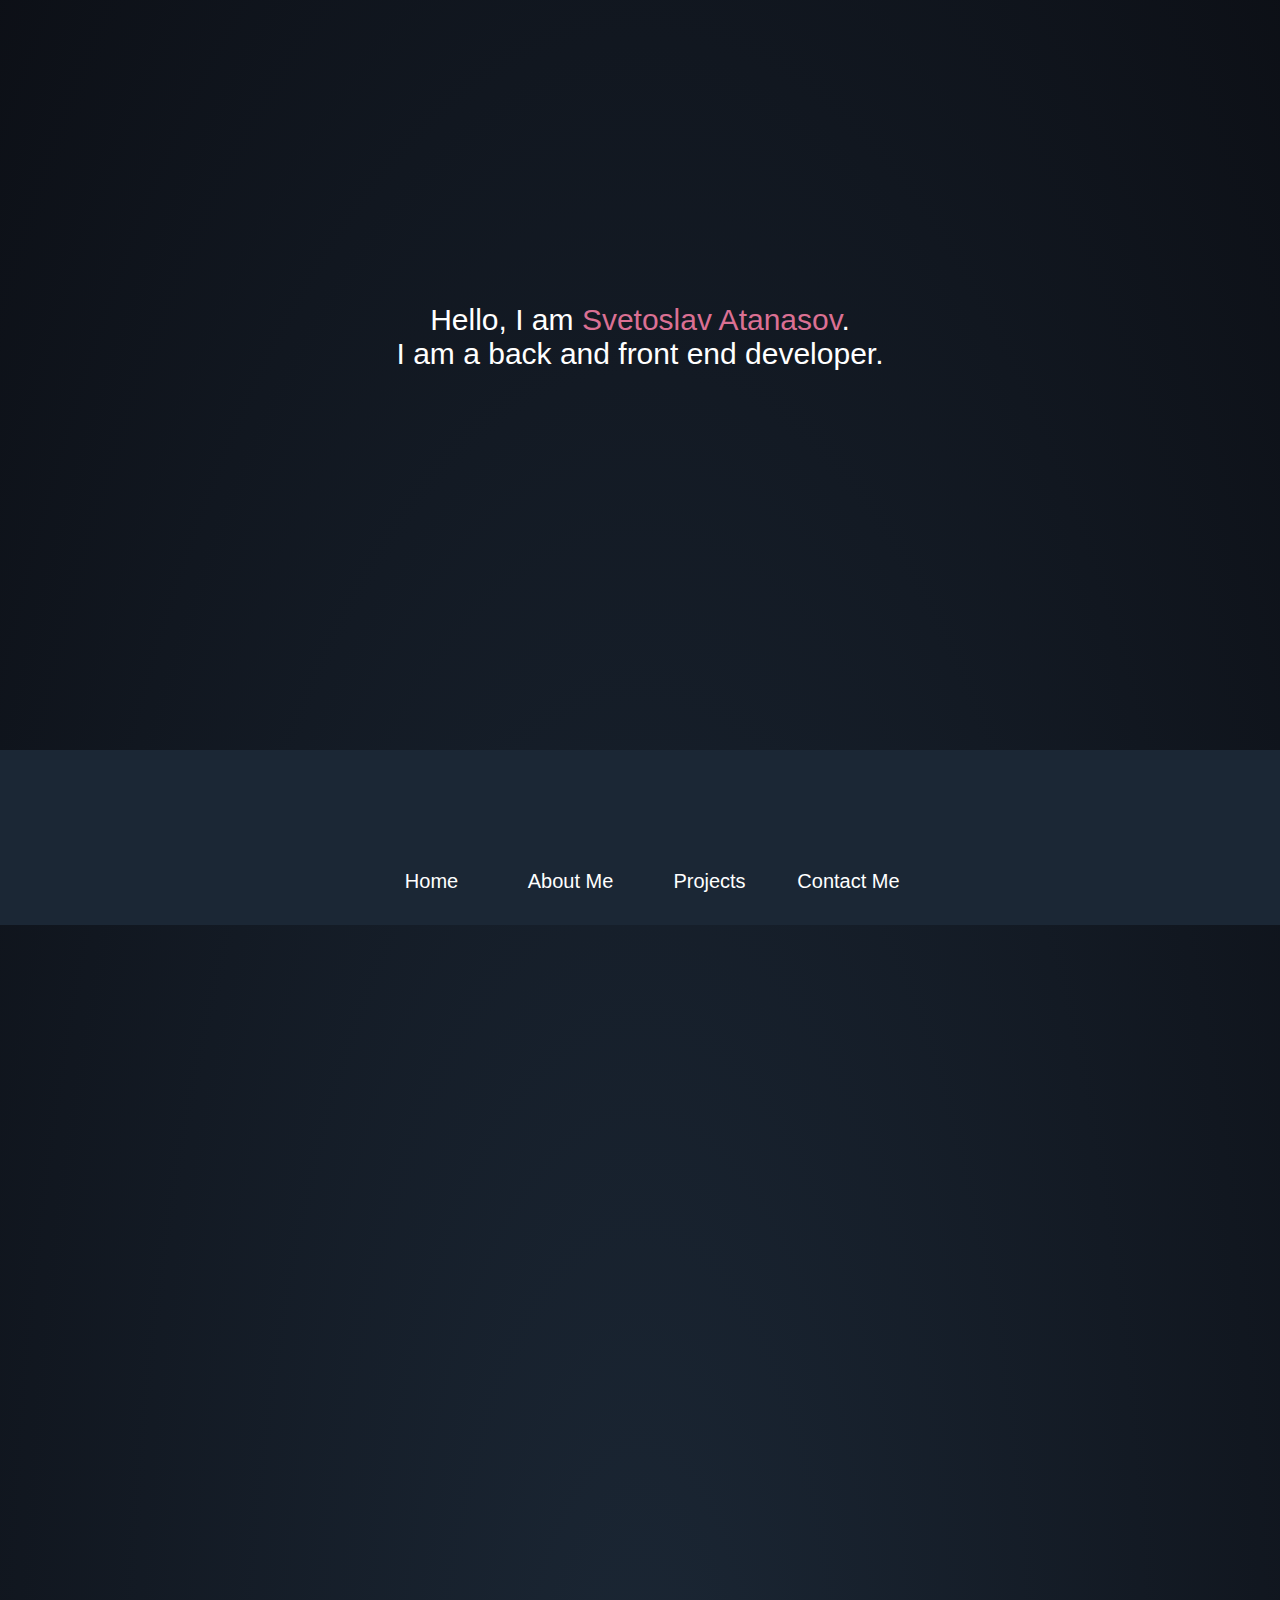
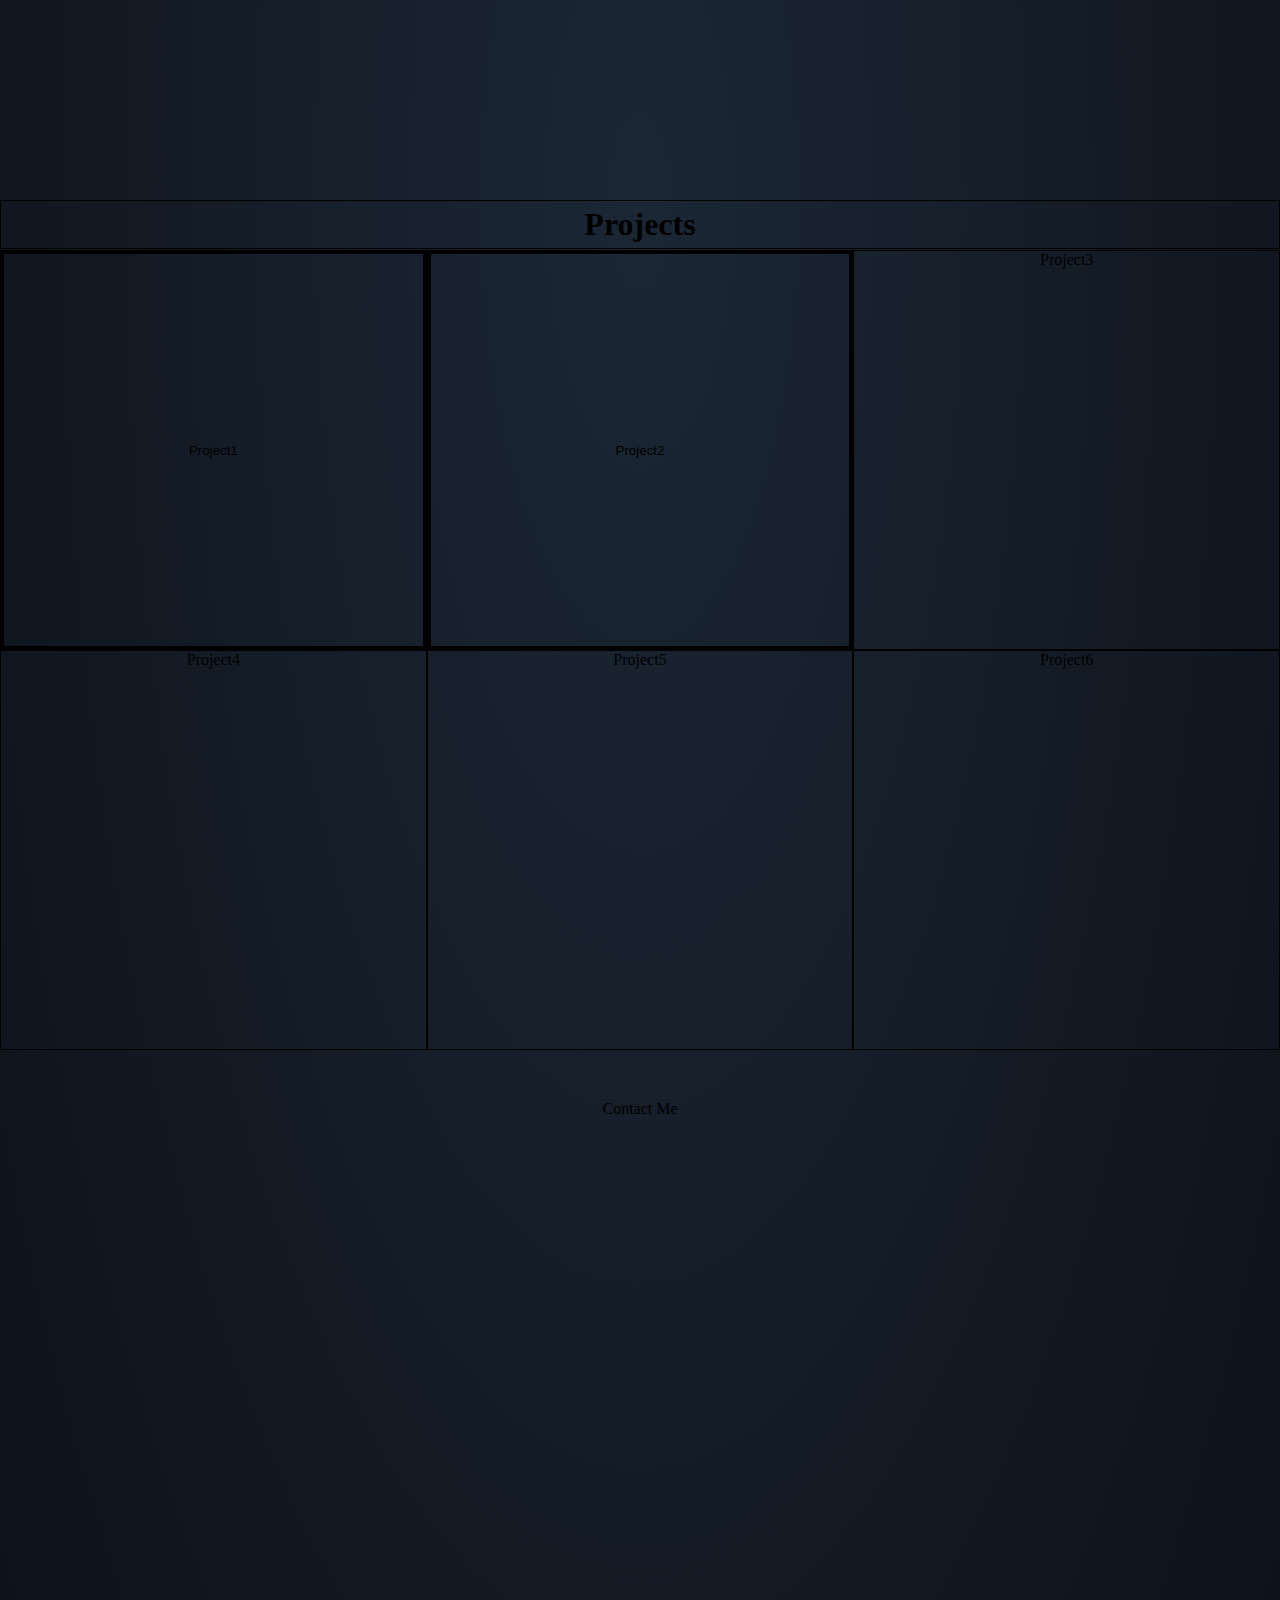
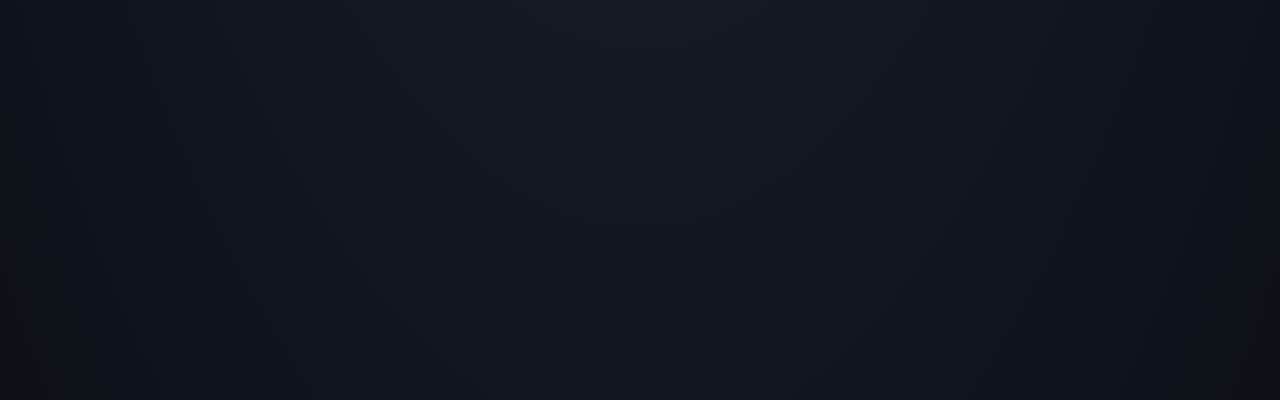
==== index.html @ 9bda0ac3 "Added Html, CSS and Js files" ====
<!DOCTYPE html>
<html lang="en">

<head>
    <meta charset="UTF-8">
    <meta http-equiv="X-UA-Compatible" content="IE=edge">
    <meta name="viewport" content="width=device-width, initial-scale=1.0">
    <title>Document</title>
    <link rel="stylesheet" href="style.css">
</head>

<body>
    <script src="Application/script.js"></script>
    <script src="https://unpkg.com/aos@2.3.1/dist/aos.js"></script>

    <div class="home" id="home">

        <div class="table" id="table">
            <nav class="navBar" id="navBar">
                <ul>
                    <li><a><button onclick="ScrollToTop()">Home</button></a></li>
                    <li><a><button onclick="ScrollToTop()">About Me</button></a></li>
                    <li><a><button onclick="ScrollToDivProjects()">Projects</button></a></li>
                    <li><a><button onclick="ScrollToDivContactMe()">Contact Me</button></a></li>
                </ul>
         </nav>
        </div>

        <p>Hello, I am <span>Svetoslav Atanasov</span>.
        <br> I am a back and front end developer. </p>
    </div>
    
    <div class="aboutMe" id="aboutMe">    
        <div class="mockup" id="mockup">
            <div class="topParts">
                <img src="https://d1xm195wioio0k.cloudfront.net/images/mockup/macbook-top.svg" alt="" class="top">
                <link href="https://unpkg.com/aos@2.3.1/dist/aos.css" rel="stylesheet">
                <img src="https://d1xm195wioio0k.cloudfront.net/images/mockup/macbook-cover.svg" alt="" class="cover">
            </div>

            <div class="bottomParts">
                <img src="https://d1xm195wioio0k.cloudfront.net/images/mockup/macbook-bottom.svg" alt="" class="bottom">
            </div>
        </div>
    </div>

    <div class="projects" id="projects">
        <h1 class="header">Projects</h1> 
        <div><button onclick="OpenProject1()">Project1</button></div>
        <div><button>Project2</button></div>
        <div>Project3</div>
        <div>Project4</div>
        <div>Project5</div>
        <div>Project6</div>
    </div>


    <div class="contactMe" id="contactMe">
        Contact Me
    </div>

    <script>AOS.init()</script>

</body>

</html>
---- style.css ----
html{
    scroll-behavior: smooth;
    background:radial-gradient(ellipse at center, #1b2735 0%, #090a0f 125%);
}

body{
    margin: 0px;
    overflow: scroll;
}

.home{
    margin: 0;
    padding: 0;
    width: 100vw;
    height: 100vh;
}

.home p{
    color: white;
    text-align: center;

    font-family: Verdana, Geneva, Tahoma, sans-serif;
    font-size: 30px;

    margin: auto;
    padding:10%;
}

.home span{
    color: palevioletred;
}

.aboutMe{
    width: 100vw;
    height: 100vh;
}

.mockup img{
    display: block;
    
    width: 500px;

    backface-visibility: hidden;
}

ul{
    margin: auto;
    padding: 0px;
    height: 175px;
    
    align-content: center;
    list-style-type: none;
    
    background-color: #1b2735;
  }

  li{
    display: inline;
    position:relative;

    top: 25%;
    padding: 5px;
  }

  .table{
      display: block;

      position: relative;
      top: 750px;

      width: 100vw;

      text-align: center;

      margin: 0 auto;
  }

  .sticky{
      z-index: 1;
      position: fixed;
      padding: 0px;
      width: 100vw;
      top:0px;
  }

 .navBar button {
     height: 75px;
      width: 125px;

      border:none;
      color: white;
      background-color:rgb(17, 25, 34,0);

      font-family: 'Segoe UI', Tahoma, Geneva, Verdana, sans-serif;
      font-size: 20px;

      cursor: pointer;

      border-top-left-radius: 10px;
      border-top-right-radius: 10px;
      border-bottom-left-radius: 10px;
      border-bottom-right-radius: 10px;

      transition:background-color 500ms;
 }

 .table button:focus{
    background-color: #10161f;
 }

 .navBar button:hover{
     background-color: rgb(255, 255, 255,0.5);
}
  
.mockup{
    position: absolute;
    left: 750px;
    perspective: 3000px;
    perspective-origin: 50% 100%;
}

.mockup .topParts{
    display: inline-block;
    position: relative;

    transform-style: preserve-3d;

    transform-origin: 50% 100%;
    transition: 1500ms transform;
}

.mockup .topParts .top{
    position: absolute; 
    transform-origin: 50% 100%;
    
    top:-7px;
    transform:rotateX(90deg);
}

.mockup:hover .topParts{
    transform:rotateX(0deg);
}

.mockup .topParts{
    transform:rotateX(-90deg);
}

.mockup .bottomParts .bottom{
    position: relative;
    transform:scale(1.1253,1);

    top:-6.5px;
}

.projects{
    display: grid;
    grid-template-columns: repeat(3, 3fr);
    grid-template-rows: 50px 1fr 1fr 50px;

   width: 100vw;
   height: 100vh;

   text-align: center;
}

.projects div{
    border:1px solid black;
}

.projects h1{
    border:0.5px solid black;
    padding: 5px;
}

.header{
    margin-top: auto;
    padding: 10px;
    gap: 0;
    
    grid-column-start: 1;
    grid-column-end: 4;
}

.contactMe{
    width: 100vw;
    height: 100vh;

    text-align: center;
}

.projects button{
    background-color: transparent;
    border: solid;

    cursor: pointer;

    width: 100%;
    height: 100%;
}
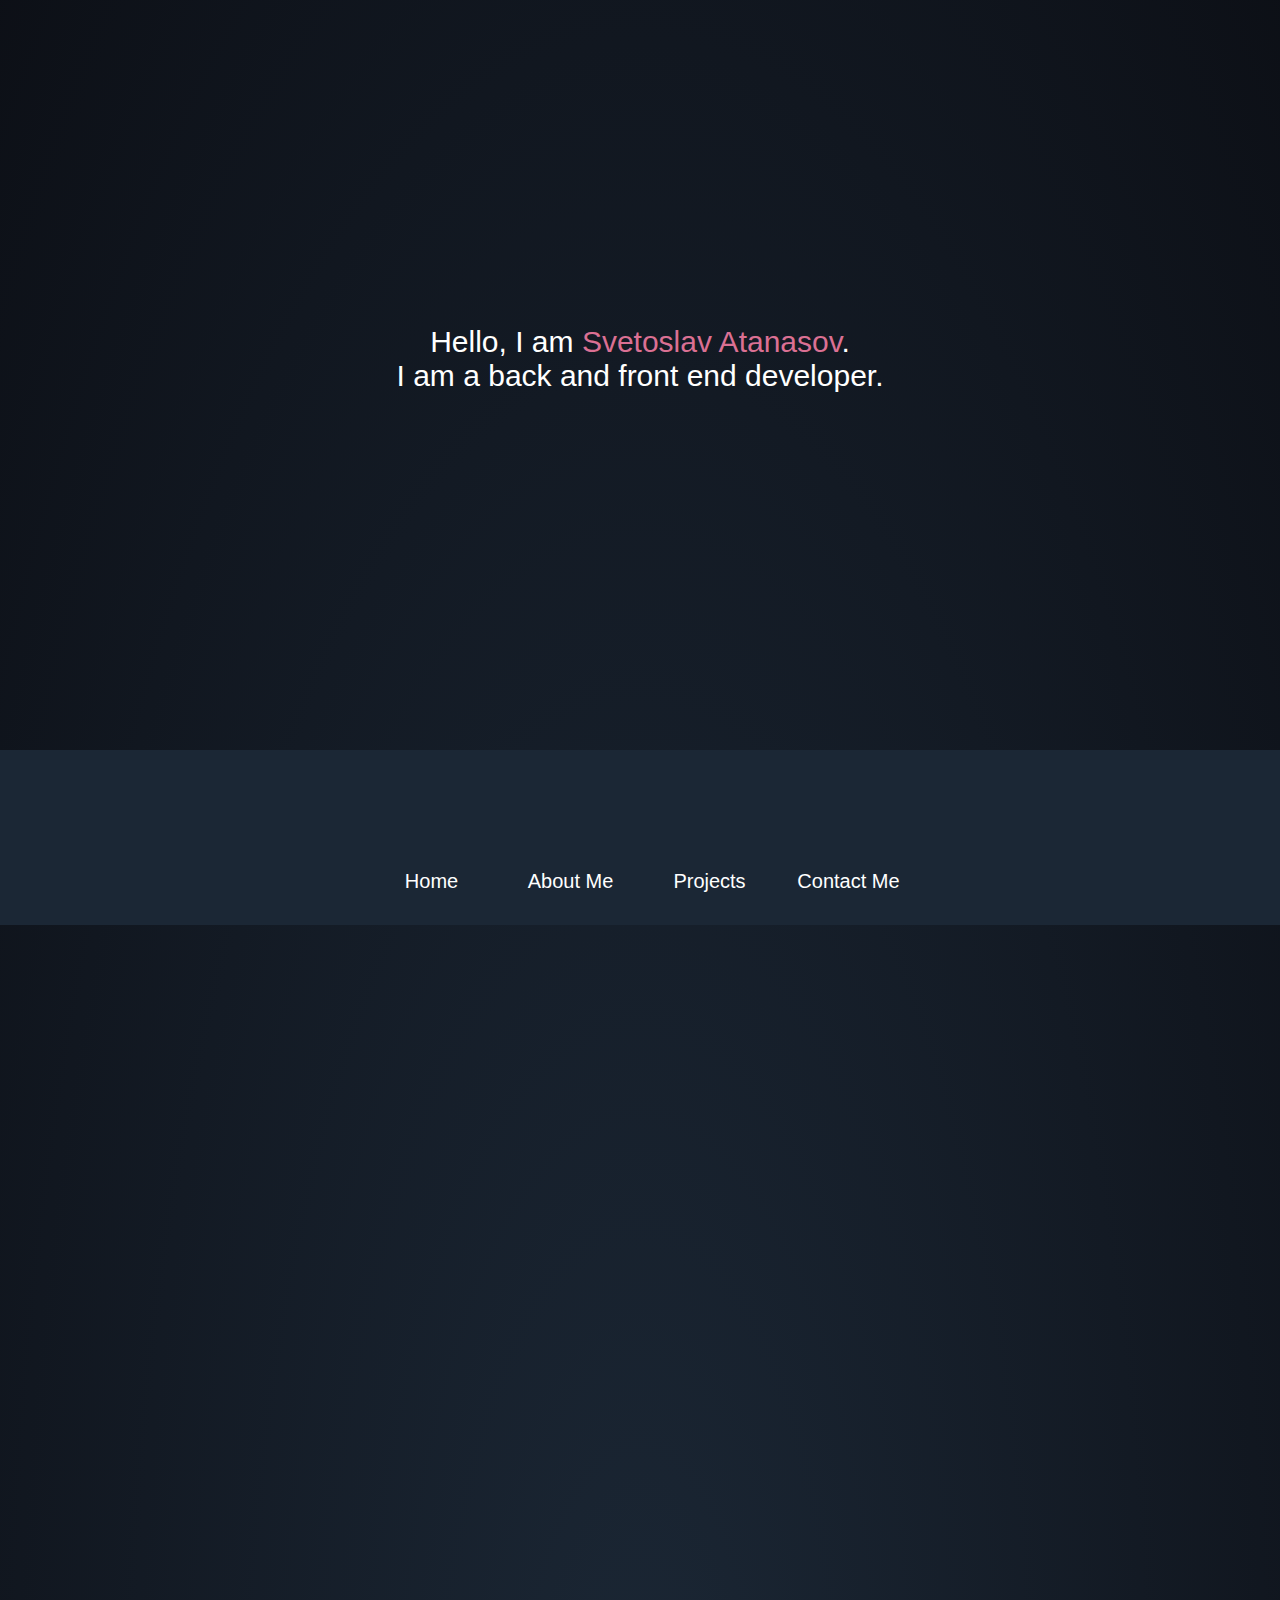
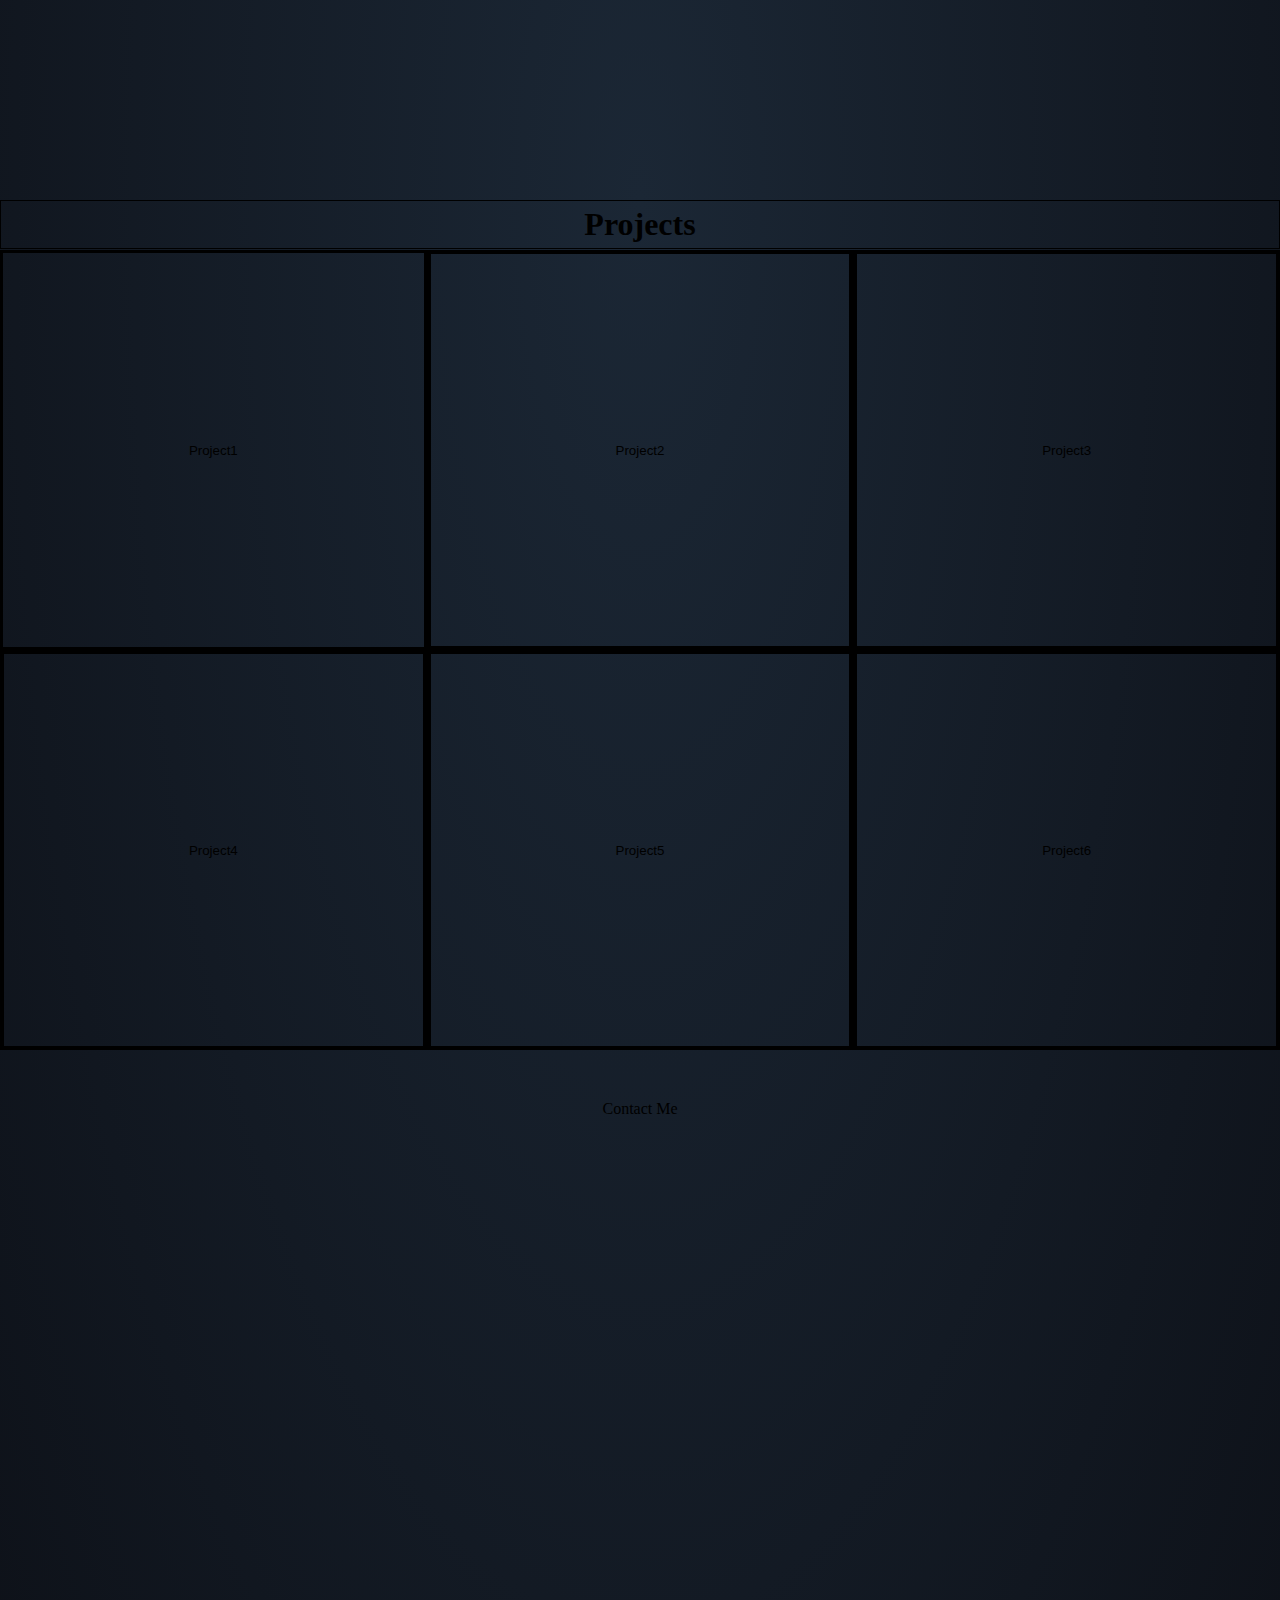
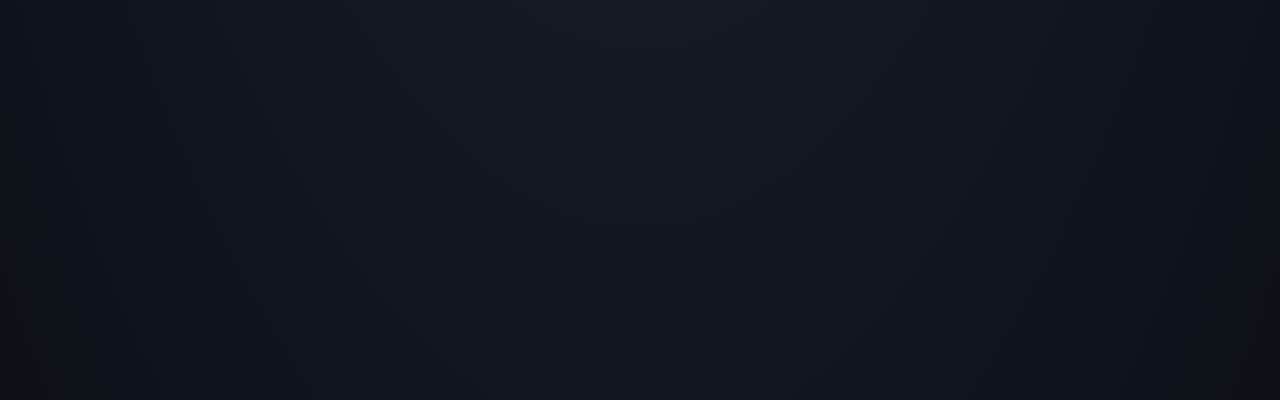
==== commit b65d24c1: "Fixed .home p padding and adjusted project buttons" ====
--- a/index.html
+++ b/index.html
@@ -46,12 +46,12 @@
 
     <div class="projects" id="projects">
         <h1 class="header">Projects</h1> 
-        <div><button onclick="OpenProject1()">Project1</button></div>
+        <button onclick="OpenProject1()">Project1</button>
         <div><button>Project2</button></div>
-        <div>Project3</div>
-        <div>Project4</div>
-        <div>Project5</div>
-        <div>Project6</div>
+        <div><button>Project3</button></div>
+        <div><button>Project4</button></div>
+        <div><button>Project5</button></div>
+        <div><button>Project6</button></div>
     </div>
 
 
--- a/style.css
+++ b/style.css
@@ -21,9 +21,8 @@
 
     font-family: Verdana, Geneva, Tahoma, sans-serif;
     font-size: 30px;
-
+    padding: 150px;
     margin: auto;
-    padding:10%;
 }
 
 .home span{
@@ -54,7 +53,7 @@
     background-color: #1b2735;
   }
 
-  li{
+  .navBar li{
     display: inline;
     position:relative;
 
@@ -181,19 +180,18 @@
     grid-column-end: 4;
 }
 
+.projects button{
+    background-color: transparent;
+    border: solid;
+    cursor: pointer;
+
+    width: 100%;
+    height: 100%;
+}
+
 .contactMe{
     width: 100vw;
     height: 100vh;
 
     text-align: center;
 }
-
-.projects button{
-    background-color: transparent;
-    border: solid;
-
-    cursor: pointer;
-
-    width: 100%;
-    height: 100%;
-}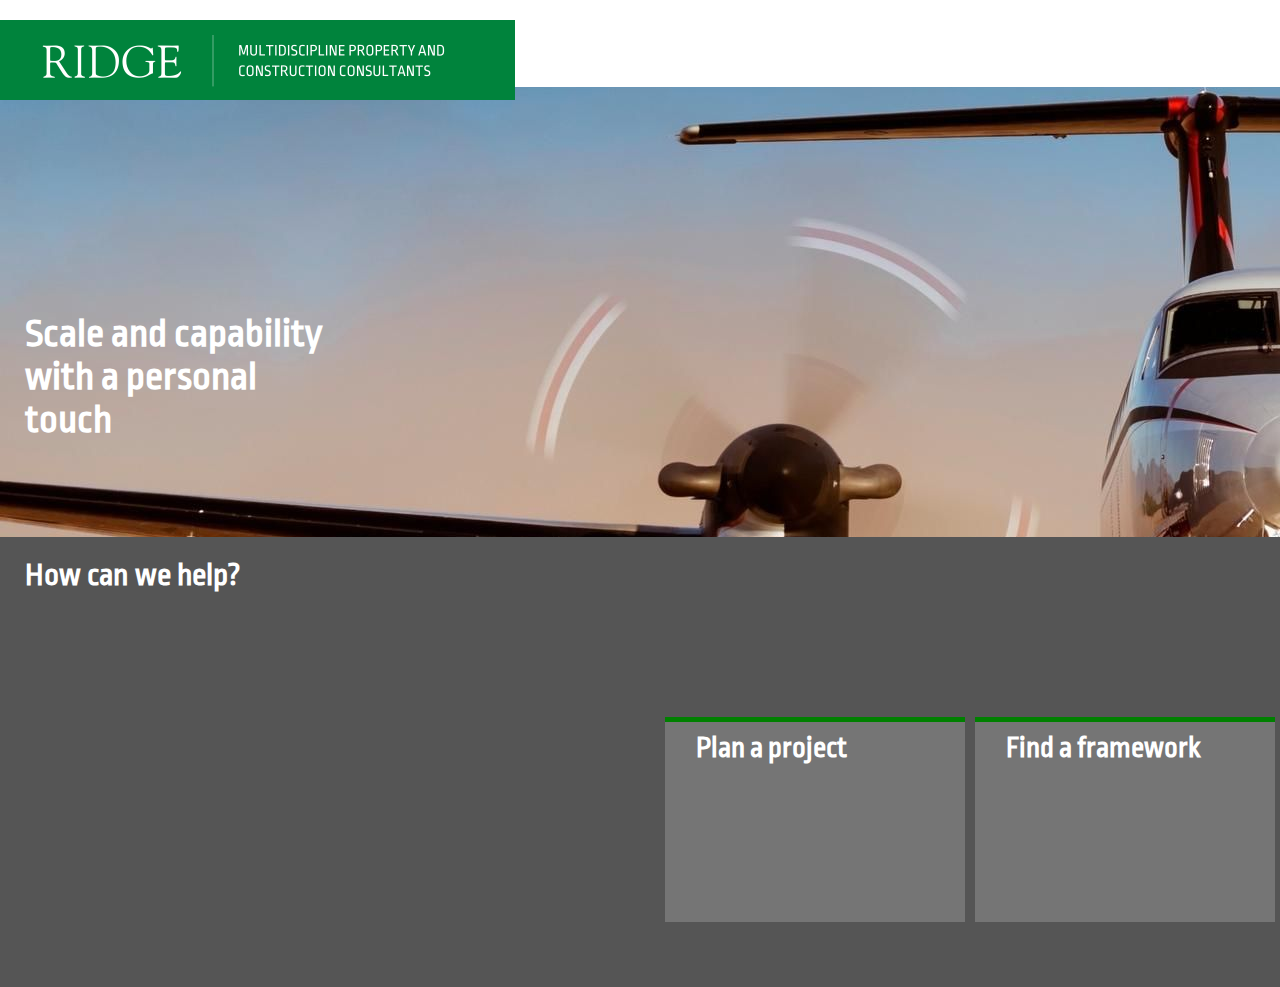
==== commit 182ca664: "Fix" ====
--- a/index.html
+++ b/index.html
@@ -1,66 +1,79 @@
 <!DOCTYPE html>
 <html lang="en">
-
 <head>
     <meta charset="UTF-8">
     <meta http-equiv="X-UA-Compatible" content="IE=edge">
-    <meta name="viewport" content="width=device-width, initial-scale=1.0">
-    <title>Document</title>
-    <link rel="stylesheet" href="style.css">
+    <meta name="viewport" content="width=\, initial-scale=1.0">
+    <title>WebPage</title>
+
+<script src="/logic.js"></script>
+<link rel="stylesheet" href="/style.css">
+<link rel="stylesheet" href="https://cdnjs.cloudflare.com/ajax/libs/font-awesome/4.7.0/css/font-awesome.min.css">
 </head>
+<body>
 
-<body>
-    <script src="Application/script.js"></script>
-    <script src="https://unpkg.com/aos@2.3.1/dist/aos.js"></script>
-
-    <div class="home" id="home">
-
-        <div class="table" id="table">
-            <nav class="navBar" id="navBar">
-                <ul>
-                    <li><a><button onclick="ScrollToTop()">Home</button></a></li>
-                    <li><a><button onclick="ScrollToTop()">About Me</button></a></li>
-                    <li><a><button onclick="ScrollToDivProjects()">Projects</button></a></li>
-                    <li><a><button onclick="ScrollToDivContactMe()">Contact Me</button></a></li>
-                </ul>
-         </nav>
+    <div class="Wrapper">
+        <div class="NavRectangle" id="NavRectangle">
+            <a href="#collapse" class="Icon" onclick="Expand()">
+                <i class="fa fa-bars"></i>
+            <a href="#Contact" class="Contact" id="Contact">Contact Us</a>
+            <a href="#Search">Search</a>
+            <a href="#About">About</a>
+        </a>
         </div>
-
-        <p>Hello, I am <span>Svetoslav Atanasov</span>.
-        <br> I am a back and front end developer. </p>
-    </div>
     
-    <div class="aboutMe" id="aboutMe">    
-        <div class="mockup" id="mockup">
-            <div class="topParts">
-                <img src="https://d1xm195wioio0k.cloudfront.net/images/mockup/macbook-top.svg" alt="" class="top">
-                <link href="https://unpkg.com/aos@2.3.1/dist/aos.css" rel="stylesheet">
-                <img src="https://d1xm195wioio0k.cloudfront.net/images/mockup/macbook-cover.svg" alt="" class="cover">
+        <div class="HomeSection" id="HomeSection">
+            <img src="/Images/RidgeMaxWidth1024px.png" class="RidgeMax">
+            <img src="/Images/RidgeMinWidth1024.png" class="RidgeMin">
+            
+            <h1 class="Slogan">Scale and capability <br> with a personal <br> touch</h1>
+        </div>
+    
+        <div class="HelpSection" id="HelpSection">
+            <h1>How can we help?</h1>
+            <div class="CarouselWrapper"> <!--Give max-width-->
+                <div class="ButtonWrapper">                
+                <button onclick="Increment(1)">
+                    
+                </button>
+                
+                <button onclick="Increment(-1)">
+                    
+                </button>
             </div>
 
-            <div class="bottomParts">
-                <img src="https://d1xm195wioio0k.cloudfront.net/images/mockup/macbook-bottom.svg" alt="" class="bottom">
+            <div class="SlideWrapper" id="SlideWrapper">                
+                <div class="Slide" id="Slide">
+                    <div class="GreenBar"></div>
+                    <button>
+                        <h1>Plan a project</h1>
+                    </button>
+                </div>
+
+                <div class="Slide1" id="Slide1">
+                    <div class="GreenBar"></div>
+                    <button>
+                        <h1>Find a framework</h1>
+                    </button>
+                </div>
+
+                <div class="Slide2" id="Slide2">
+                    <div class="GreenBar"></div>
+                    <button>
+                        <h1>Get a procurement strategy</h1>
+                    </button>
+                </div>
+
+                <div class="Slide3" id="Slide3">
+                    <div class="GreenBar"></div>
+                    <button>
+                        <h1>Sustainability advice</h1>
+                    </button>
+                </div>
+            </div>
             </div>
         </div>
     </div>
 
-    <div class="projects" id="projects">
-        <h1 class="header">Projects</h1> 
-        <button onclick="OpenProject1()">Project1</button>
-        <div><button>Project2</button></div>
-        <div><button>Project3</button></div>
-        <div><button>Project4</button></div>
-        <div><button>Project5</button></div>
-        <div><button>Project6</button></div>
-    </div>
-
-
-    <div class="contactMe" id="contactMe">
-        Contact Me
-    </div>
-
-    <script>AOS.init()</script>
-
 </body>
-
 </html>--- a/style.css
+++ b/style.css
@@ -1,197 +1,409 @@
-html{
-    scroll-behavior: smooth;
-    background:radial-gradient(ellipse at center, #1b2735 0%, #090a0f 125%);
-}
-
-body{
-    margin: 0px;
-    overflow: scroll;
-}
-
-.home{
-    margin: 0;
-    padding: 0;
-    width: 100vw;
-    height: 100vh;
-}
-
-.home p{
-    color: white;
-    text-align: center;
-
-    font-family: Verdana, Geneva, Tahoma, sans-serif;
-    font-size: 30px;
-    padding: 150px;
-    margin: auto;
-}
-
-.home span{
-    color: palevioletred;
-}
-
-.aboutMe{
-    width: 100vw;
-    height: 100vh;
-}
-
-.mockup img{
-    display: block;
-    
-    width: 500px;
-
-    backface-visibility: hidden;
-}
-
-ul{
-    margin: auto;
-    padding: 0px;
-    height: 175px;
-    
-    align-content: center;
-    list-style-type: none;
-    
-    background-color: #1b2735;
-  }
-
-  .navBar li{
-    display: inline;
-    position:relative;
-
-    top: 25%;
-    padding: 5px;
-  }
-
-  .table{
-      display: block;
-
-      position: relative;
-      top: 750px;
-
-      width: 100vw;
-
-      text-align: center;
-
-      margin: 0 auto;
-  }
-
-  .sticky{
-      z-index: 1;
-      position: fixed;
-      padding: 0px;
-      width: 100vw;
-      top:0px;
-  }
-
- .navBar button {
-     height: 75px;
-      width: 125px;
-
-      border:none;
-      color: white;
-      background-color:rgb(17, 25, 34,0);
-
-      font-family: 'Segoe UI', Tahoma, Geneva, Verdana, sans-serif;
-      font-size: 20px;
-
-      cursor: pointer;
-
-      border-top-left-radius: 10px;
-      border-top-right-radius: 10px;
-      border-bottom-left-radius: 10px;
-      border-bottom-right-radius: 10px;
-
-      transition:background-color 500ms;
- }
-
- .table button:focus{
-    background-color: #10161f;
- }
-
- .navBar button:hover{
-     background-color: rgb(255, 255, 255,0.5);
-}
-  
-.mockup{
+/*#region Fonts*/
+@font-face {
+    font-family: firstFont;
+    src: url(/Fonts/RopaSans-Regular.ttf);
+}
+/*#endregion*/
+
+/*#region Transition before 1024px*/
+@media screen and (max-width: 1024px){
+    body{
+        margin: 0;
+    }
+
+/*#region NavRectangle*/
+.RidgeMax{
     position: absolute;
-    left: 750px;
-    perspective: 3000px;
-    perspective-origin: 50% 100%;
-}
-
-.mockup .topParts{
-    display: inline-block;
-    position: relative;
-
-    transform-style: preserve-3d;
-
-    transform-origin: 50% 100%;
-    transition: 1500ms transform;
-}
-
-.mockup .topParts .top{
-    position: absolute; 
-    transform-origin: 50% 100%;
-    
-    top:-7px;
-    transform:rotateX(90deg);
-}
-
-.mockup:hover .topParts{
-    transform:rotateX(0deg);
-}
-
-.mockup .topParts{
-    transform:rotateX(-90deg);
-}
-
-.mockup .bottomParts .bottom{
-    position: relative;
-    transform:scale(1.1253,1);
-
-    top:-6.5px;
-}
-
-.projects{
-    display: grid;
-    grid-template-columns: repeat(3, 3fr);
-    grid-template-rows: 50px 1fr 1fr 50px;
-
-   width: 100vw;
-   height: 100vh;
-
-   text-align: center;
-}
-
-.projects div{
-    border:1px solid black;
-}
-
-.projects h1{
-    border:0.5px solid black;
-    padding: 5px;
-}
-
-.header{
-    margin-top: auto;
-    padding: 10px;
-    gap: 0;
-    
-    grid-column-start: 1;
-    grid-column-end: 4;
-}
-
-.projects button{
-    background-color: transparent;
-    border: solid;
-    cursor: pointer;
-
-    width: 100%;
-    height: 100%;
-}
-
-.contactMe{
-    width: 100vw;
-    height: 100vh;
-
-    text-align: center;
-}
+    top: 20px;
+}
+
+.RidgeMin{
+    display: none;
+}
+
+    .NavRectangle{
+        height: 50px;
+
+        background-color: white;
+    }
+
+    .NavRectangle a{
+        float: right;
+        margin-top: 15px;
+        padding: 5px 10px;
+
+        text-decoration: none;
+        font-size: 24pt;
+        font-family: firstFont;
+        color: black;
+
+        border-top-left-radius: 10px ;
+        border-top-right-radius: 10px ;
+        border-bottom-right-radius: 10px ;
+        border-bottom-left-radius: 10px ;
+    }
+
+    .NavRectangle a.Icon{
+        float: right;
+        display: block;
+    }
+
+    .NavRectangle.Responsive a.Icon{
+        position: absolute;
+        top: 0px;
+        right: 0px;
+    }
+
+    .NavRectangle a{
+        display: none;
+    }
+
+    .NavRectangle.Responsive a:not(:first-child){
+        position: relative; 
+        display: block;
+        float: none;
+
+        top: 155%;
+        
+        margin-top: 0px;
+        margin-left: auto;
+
+        padding: 0px;
+        width: 200px;
+
+        background-color: white;
+        text-decoration: none;
+        text-align: center;
+
+        border-top-left-radius:0px;
+        border-top-right-radius:0px;
+        border-bottom-right-radius:0px;
+        border-bottom-left-radius:0px;
+
+        border-style: solid;
+        border-color: black;
+        border-width: 1px;
+
+        animation: expand 250ms forwards;
+    }
+
+    .NavRectangle.Responsive a:focus{
+        background-color: grey;
+    }
+
+     .NavRectangle.Responsive a:nth-child(1){
+        position: absolute;
+    }
+
+    @keyframes expand {
+        from{
+           height: 0px;
+           opacity: 0;
+           color: transparent;
+        }
+
+        to{
+            height: 40px;
+            opacity: 1;
+            color:inherit;
+        }
+    }
+/*#endregion*/
+
+/*#region HomeSection*/
+    .HomeSection{
+       height: 50vh;
+       min-height: 480px;
+
+        background-image: url(/Images/wallpaperflare.com_wallpaper.png);
+        background-position: center;
+    }
+
+    .HomeSection h1{
+        position: relative;
+        top: 50%;
+        
+        margin-left: 25px;
+
+        font-size: 30pt;
+        font-family: firstFont;
+        color: white;
+    }
+/*#endregion*/
+
+/*#region HelpSection*/
+    .HelpSection{
+        height: 50vh;
+        min-height: 480px;
+        
+        background-color: rgb(85, 85, 85);
+    }
+
+    .HelpSection h1{
+        position: absolute;
+        margin-left: 25px;
+        color: white;
+        font-family: firstFont;
+    }
+
+    .SlideWrapper{
+        display: flex;
+        align-items: center;
+        justify-content: center;
+    }
+
+    .SlideWrapper div:nth-child(2),
+    .SlideWrapper div:nth-child(3),
+    .SlideWrapper div:nth-child(4){
+        display: none;
+    }
+
+    .Slide,
+    .Slide1,
+    .Slide2,
+    .Slide3{
+        display: inline-block;
+        margin-top: 100px;
+        margin-left: 70px;
+
+        width: 300px;
+        height: 200px;
+    }
+
+    .GreenBar{
+        position:relative;
+        width: 300px;
+        height: 5px;
+        background-color:green;
+    }
+
+    .Slide button,
+    .Slide1 button,
+    .Slide2 button,
+    .Slide3 button{
+        position: relative;
+        float: left;
+
+        height: 200px;
+        width: 300px;
+
+        background-color: rgb(117, 117, 117);
+        border: none;
+    }
+
+    .Slide h1,
+    .Slide1 h1,
+    .Slide2 h1,
+    .Slide3 h1{
+        position: absolute;
+        margin-top: -90px;
+        
+        text-align: left;
+        font-family: firstFont;
+        font-size: 22pt;
+    }
+
+    .ButtonWrapper button{
+        position: relative;
+        display: inline;
+        float: right;
+
+        height: 75px;
+        width: 35px;
+    
+        background-repeat: no-repeat;
+        background-position: center;
+
+        z-index: 1;
+    }
+    
+    .ButtonWrapper button:nth-child(1){
+        background:url("/Images/RightArrow.png");
+        left: 0px;
+    }
+
+    .ButtonWrapper button:nth-child(2){
+        background:url("/Images/LeftArrow.png");
+        top: -2px;
+        right: 50px ;
+    }
+
+    .ButtonWrapper button:nth-child(1):active,
+    .ButtonWrapper button:nth-child(2):active{
+        background-color:darkgrey;
+        transition: background-color 250ms;
+    }
+
+    .ButtonWrapper button:nth-child(1),
+    .ButtonWrapper button:nth-child(2){
+        text-decoration: none;
+        background-repeat: no-repeat;
+        border: none;
+    }
+/*#endregion*/
+}
+/*#endregion*/
+
+/*#region Transition after 1024px*/
+    @media screen and (min-width: 1025px){
+
+        body{
+            margin: 0px;
+        }
+/*#region NavBar*/
+
+.RidgeMin{
+    position: absolute;
+    top: 20px;
+}
+
+.RidgeMax{
+    display: none;
+}
+
+        .NavRectangle{
+            height: 50px;
+            width: 2560px;
+            background-color: white;
+            margin-top: 10px;
+        }
+    
+        .NavRectangle .Icon{
+            display: none;
+        }
+    
+        .NavRectangle a{
+            display: inline;
+            float: right;
+            padding: 15px 30px;
+
+            text-align: center;
+            text-decoration: none;
+            font-size: 25pt;
+            font-family: firstFont;
+    
+            color: black;
+    
+            background-color: white;
+            transition: background-color 500ms;
+    
+            border-top-left-radius: 10px ;
+            border-top-right-radius: 10px ;
+            border-bottom-right-radius: 10px ;
+            border-bottom-left-radius: 10px ;
+        }    
+    
+        .NavRectangle a:hover{
+            background-color: rgba(100, 100, 100, 50%);
+            transition-duration: background-color 500ms;
+        }
+/*#endregion*/
+
+/*#region HomeSection*/
+        .HomeSection{
+            height: 50vh;
+            width: 2560px;
+     
+             background-image: url(/Images/wallpaperflare.com_wallpaper.png);
+             background-position: center;
+         }
+     
+         .HomeSection h1{
+             position: relative;
+             top: 50%;
+             
+             margin-left: 25px;
+     
+             font-size: 30pt;
+             font-family: firstFont;
+             color: white;
+         }
+/*#endregion*/
+
+/*#region HelpSection*/
+
+         .HelpSection{
+             position: relative;
+            height: 50vh;
+            width: 2560px;
+
+            background-color: rgb(85, 85, 85);
+        }
+    
+        .HelpSection h1{
+            position: absolute;
+            margin-left: 25px;
+            color: white;
+
+            font-family: firstFont;
+        }
+    
+        .SlideWrapper{
+            display: flex;
+            align-items: center;
+            justify-content: center;
+        }
+    
+        .Slide,
+        .Slide1,
+        .Slide2,
+        .Slide3{
+            position: relative;
+            display:inline;
+            top: 175px;
+            padding: 5px;
+
+            width: 300px;
+            height: 200px;
+        }
+    
+        .GreenBar{
+            position:relative;
+            width: 300px;
+            height: 5px;
+            background-color:green;
+        }
+    
+        .Slide button,
+        .Slide1 button,
+        .Slide2 button,
+        .Slide3 button{
+            position: absolute;
+    
+            height: 200px;
+            width: 300px;
+    
+            background-color: rgb(117, 117, 117);
+            text-decoration: none;
+            border: none;
+        }
+    
+        .Slide h1,
+        .Slide1 h1,
+        .Slide2 h1,
+        .Slide3 h1{
+            position: absolute;
+            margin-top: -90px;
+            
+            text-align: left;
+            font-size: 22pt;
+
+            font-family: firstFont;
+        }
+
+        .ButtonWrapper{
+            display: none;
+        }
+    } 
+
+        .Slide button:hover,
+        .Slide1 button:hover,
+        .Slide2 button:hover,
+        .Slide3 button:hover{
+            cursor: pointer;
+            background-color: darkgrey;
+            transition:background-color 500ms;
+        }
+    /*#endregion*/
+    
+/*#endregion*/